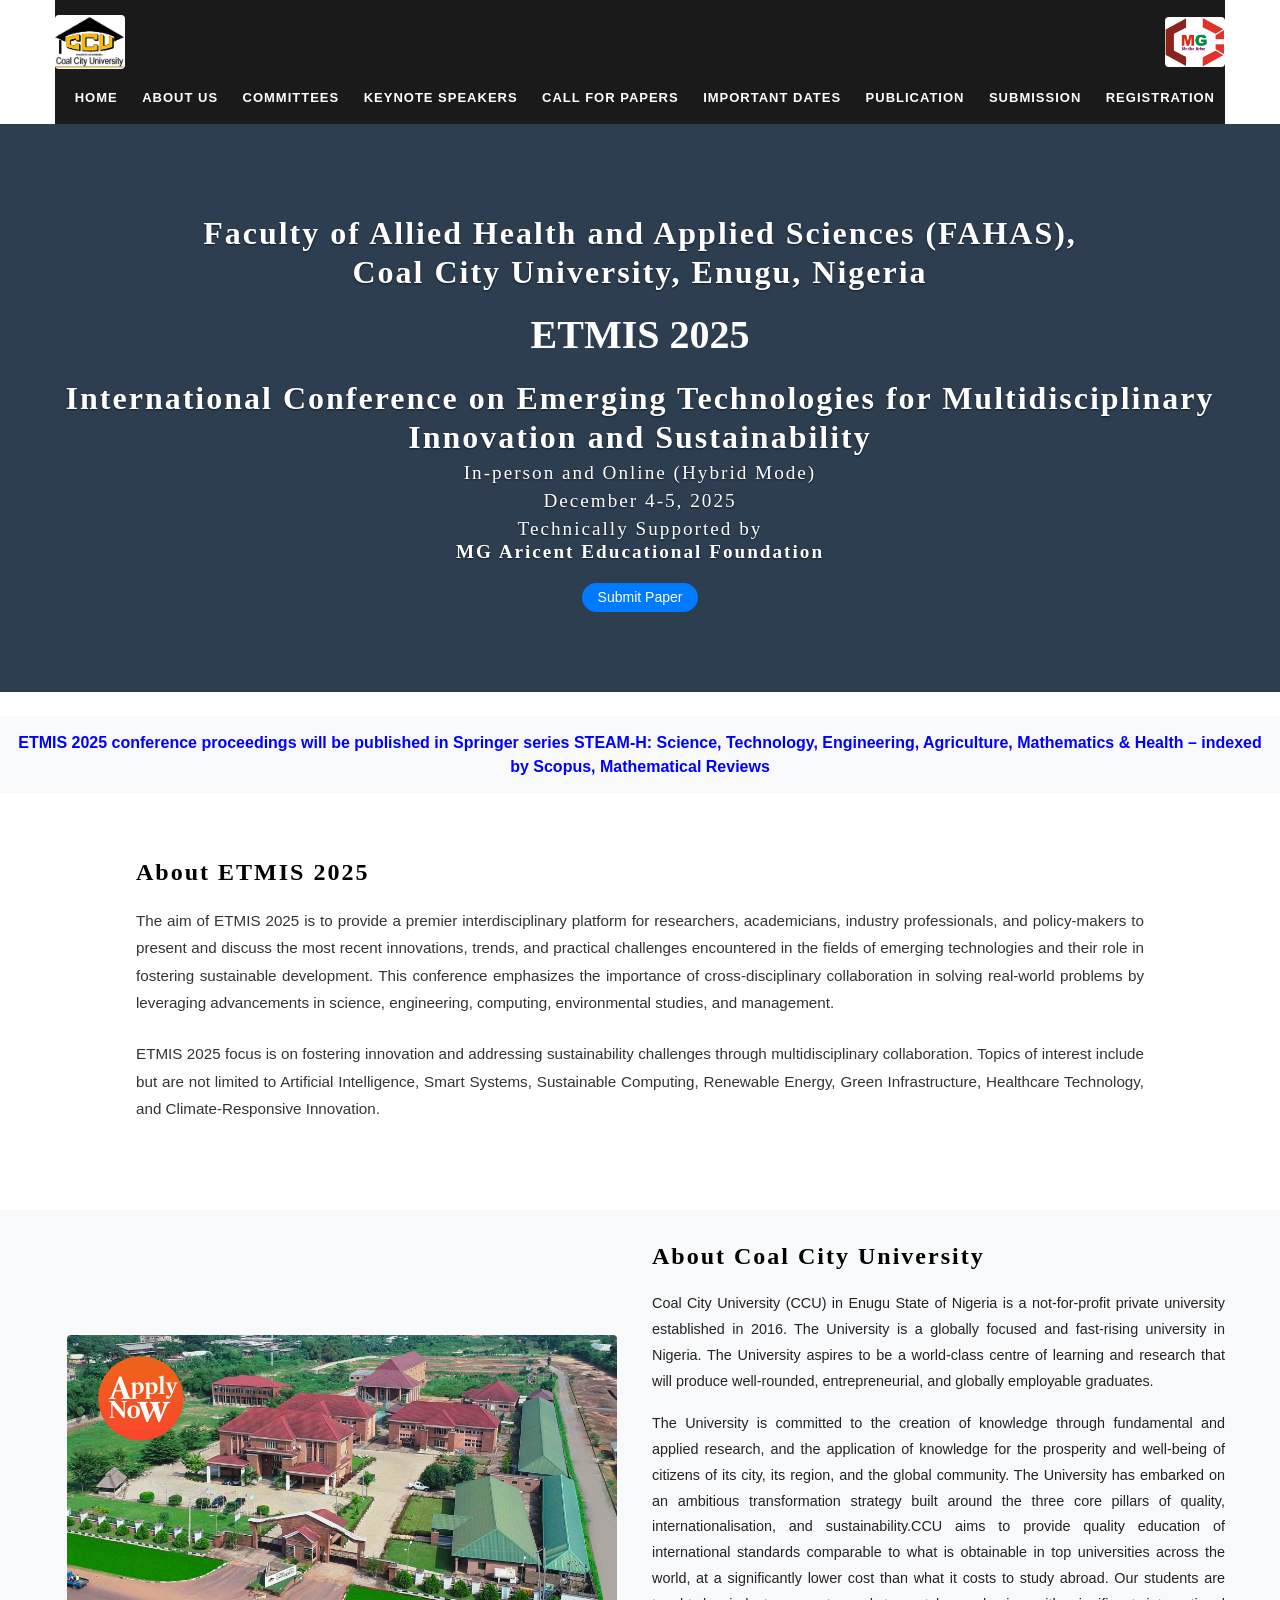
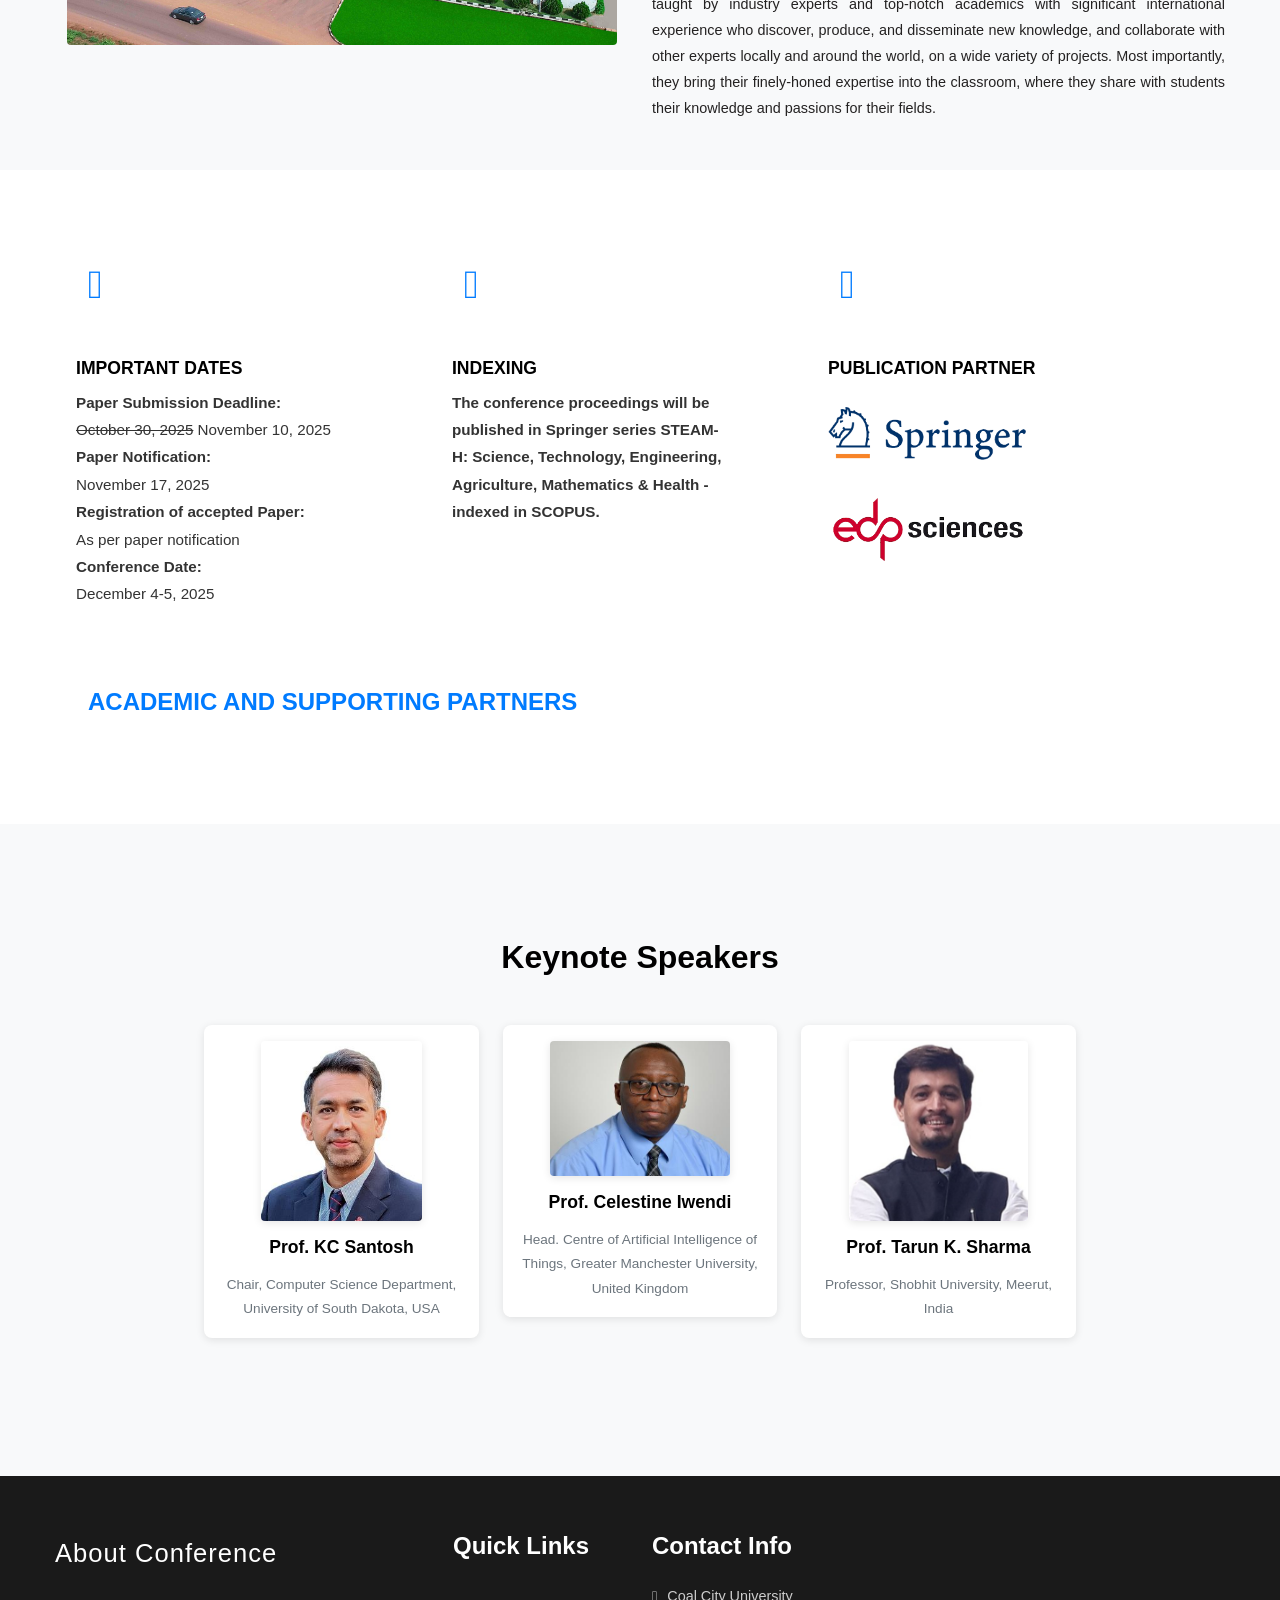
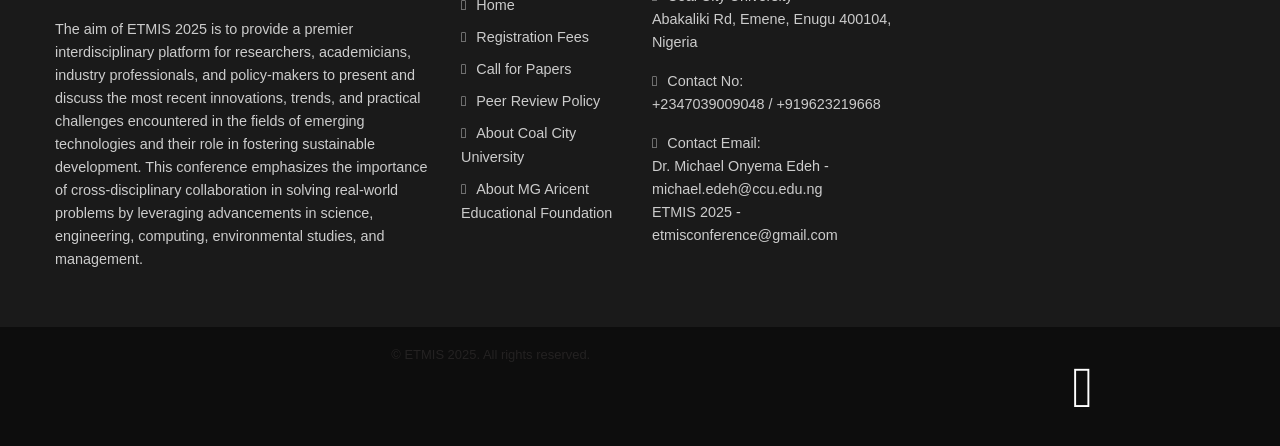
==== etmis-replica/index.html @ 10ac882a "first commit" ====
<!DOCTYPE html>
<html lang="en">

<head>
    <link rel="shortcut icon" type="image/x-icon" href="images/ccu-logo.jpg">
    <title>ETMIS 2025-Coal City University</title>

    <!-- Meta tag Keywords -->
    <meta name="viewport" content="width=device-width, initial-scale=1">
    <meta charset="UTF-8" />
    <meta name="keywords" content="ETMIS 2025, Coal City University, Publication, CCU, Nigeria, Research Paper, Journal Publications, Conference, Springer, Scopus Indexed" />
    <script>
        addEventListener("load", function() {
            setTimeout(hideURLbar, 0);
        }, false);

        function hideURLbar() {
            window.scrollTo(0, 1);
        }
    </script>
    <!-- //Meta tag Keywords -->
    <!-- Custom-Files -->
    <link rel="stylesheet" href="css/bootstrap.css">
    <!-- Bootstrap-Core-CSS -->
    <link rel="stylesheet" href="css/styles.css" type="text/css" media="all" />
    <!-- Style-CSS -->
    <!-- font-awesome-icons -->
    <link href="css/font-awesome.css" rel="stylesheet">
    <!-- //font-awesome-icons -->
</head>

<body>
    <!-- home -->
    <div id="home">
        <!--/top-nav -->
        <div class="top_w3pvt_main container">
            <!--/header -->
            <header class="nav_w3pvt text-center ">
                <!-- nav -->
                <nav class="wthree-w3ls">

                   <div id="logo" style="display: flex; justify-content: space-between; align-items: center;">
                       <a class="navbar-brand px-0 mx-0" href="index.html">     
                           <img src="images/ccu-logo.jpg" alt="Left Logo" style="width: 70px; height: auto;">
                           </a>
                           <a class="navbar-brand px-0 mx-0" href="index.html"> 
                               <img src="images/mgaricent-logo.jpeg" alt="Right Logo" style="width: 60px; height: auto;">        
                            </a>
                    </div>

                    <label for="drop" class="toggle">Menu</label>
                    <input type="checkbox" id="drop" />
                    <ul class="menu mr-auto">
                        <li class="active"><a href="index.html">Home</a></li>
                        <li><a href="index.html#about">About Us</a></li>
                        <li><a href="committees.html">Committees</a></li>
                        <li><a href="index.html#test">Keynote Speakers</a></li>
                        <li><a href="callforpapers.html">Call for Papers</a></li>
                        <li><a href="importantdates.html">Important Dates</a></li>
                        <li><a href="publication.html">Publication</a></li>
                        <li><a href="submission.html">Submission</a></li>
                        <li><a href="registration.html">Registration</a></li>
                    </ul>
                </nav>
                <!-- //nav -->
            </header>
            <!--//header -->
        </div>
        <!-- //top-nav -->
        <style>
            .blog .carousel-indicators {
                left: 0;
                top: auto;
                bottom: -40px;
            }

            /* The colour of the indicators */
            .blog .carousel-indicators li {
                background: #a3a3a3;
                border-radius: 50%;
                width: 8px;
                height: 8px;
            }

            .blog .carousel-indicators .active {
                background: #707070;
            }

            .services-grid-inf span {
                line-height: 15px;
            }

            .pb-5, .py-5 {
                padding-bottom: 1rem !important;
            }

            #third {
                background-color: white;
            }

            .conference-title {
                font-size: 2rem;
                font-weight: 600;
                margin-top: 10px;
                letter-spacing: 2px;
                text-shadow: 0 1px 2px rgba(0, 0, 0, .6);
                text-align: center;
                color: #fff;
                font-family: "Times New Roman", Times, serif;
            }

            .conference-date {
                font-size: 1.2rem;
                font-weight: 500;
                letter-spacing: 2px;
                text-shadow: 0 1px 2px rgba(0, 0, 0, .6);
                text-align: center;
                color: #fff;
                margin-top: 5px;
                font-family: "Times New Roman", Times, serif;
            }

            .conference-organizer {
                font-size: 1.2rem;
                font-weight: 400;
                font-weight: bold;
                letter-spacing: 2px;
                text-shadow: 0 1px 2px rgba(0, 0, 0, .6);
                text-align: center;
                color: #fff;
                font-family: "Times New Roman", Times, serif;
            }

            .page-subsection {
                font-size: 1.5rem;
                font-weight: 400;
                font-weight: bold;
                letter-spacing: 2px;
                text-align: left;
                color: black;
                font-family: "Times New Roman", Times, serif;
            }

            /* Responsive Font Sizes for Mobile View */
            @media (max-width: 768px) {
                .conference-title {
                    font-size: 0.8rem;
                }

                .conference-date {
                    font-size: 0.6rem;
                }

                .conference-organizer {
                    font-size: 0.6rem;
                }

                .titl {
                    font-size: 1rem;
                }
            }

            .scrolling-text a {
                display: inline-block;
                font-weight: bold;
                color: blue;
                text-decoration: none;
                font-size: 16px;
                animation: scroll-left 20s linear infinite;
            }

            @keyframes scroll-left {
                0% {
                    transform: translateX(100%);
                }
                100% {
                    transform: translateX(-100%);
                }
            }
        </style>

        <!-- banner slider -->
        <div class="banner-hny-info text-center">
            <h4 class="conference-title">Faculty of Allied Health and Applied Sciences (FAHAS),<br> Coal City University, Enugu, Nigeria</h4>
            <h3>ETMIS 2025</h3>
            <h4 class="conference-title">International Conference on Emerging Technologies for Multidisciplinary Innovation and Sustainability<br></h4>
            <h4 class="conference-date">In-person and Online (Hybrid Mode)</h4>
            <h4 class="conference-date">December 4-5, 2025</h4>
            <h4 class="conference-date">Technically Supported by</h4>
            <h4 class="conference-organizer">MG Aricent Educational Foundation</h4>
            <a href="https://cmt3.research.microsoft.com/ETMIS2025" target="_blank" class="btn btn-primary rounded-pill shadow-sm px-3 py-1 fs-6 d-inline-block d-md-inline-block">Submit Paper</a>
        </div>
        <!-- //banner slider -->
    </div>
    <!-- //banner -->

    <!-- //home -->
    <br>
    <div class="scrolling-text">
        <a href="https://link.springer.com/series/15560">
            ETMIS 2025 conference proceedings will be published in Springer series <b>STEAM-H</b>: Science, Technology, Engineering, Agriculture, Mathematics & Health – indexed by <b>Scopus</b>, <b>Mathematical Reviews</b>
        </a>
    </div>

    <!-- about -->
    <section class="about py-5" id="about">
        <div class="container p-md-5">
            <div class="about-hny-info text-left px-md-5">
                <h4 class="page-subsection">About ETMIS 2025</h4>
                <p class="sub-tittle mt-3 mb-4">The aim of ETMIS 2025 is to provide a premier interdisciplinary platform for researchers, academicians, industry professionals, and policy-makers to present and discuss the most recent innovations, trends, and practical challenges encountered in the fields of emerging technologies and their role in fostering sustainable development. This conference emphasizes the importance of cross-disciplinary collaboration in solving real-world problems by leveraging advancements in science, engineering, computing, environmental studies, and management.</p>
                <p class="sub-tittle mt-3 mb-4">ETMIS 2025 focus is on fostering innovation and addressing sustainability challenges through multidisciplinary collaboration. Topics of interest include but are not limited to Artificial Intelligence, Smart Systems, Sustainable Computing, Renewable Energy, Green Infrastructure, Healthcare Technology, and Climate-Responsive Innovation.</p>
            </div>
        </div>
    </section>
    <!-- //about -->

    <!--/ab-->
    <section class="banner_bottom py-3">
        <div class="container py-md-3">
            <div class="row inner_sec_info">
                <div class="col-md-6 banner_bottom_grid help">
                    <img src="images/about-ccu.jpg" style="width: 550px; height: auto;">
                </div>
                <div class="col-md-6 banner_bottom_left mt-lg-0 mt-4">
                    <h4 class="page-subsection">About Coal City University</h4>
                    <p>Coal City University (CCU) in Enugu State of Nigeria is a not-for-profit private university established in 2016. The University is a globally focused and fast-rising university in Nigeria. The University aspires to be a world-class centre of learning and research that will produce well-rounded, entrepreneurial, and globally employable graduates.</p>
                    <p>The University is committed to the creation of knowledge through fundamental and applied research, and the application of knowledge for the prosperity and well-being of citizens of its city, its region, and the global community. The University has embarked on an ambitious transformation strategy built around the three core pillars of quality, internationalisation, and sustainability.CCU aims to provide quality education of international standards comparable to what is obtainable in top universities across the world, at a significantly lower cost than what it costs to study abroad. Our students are taught by industry experts and top-notch academics with significant international experience who discover, produce, and disseminate new knowledge, and collaborate with other experts locally and around the world, on a wide variety of projects. Most importantly, they bring their finely-honed expertise into the classroom, where they share with students their knowledge and passions for their fields.</p>
                </div>
            </div>
        </div>
    </section>

    <section class="about py-5">
        <div class="container p-md-5">
            <div class="row features-w3pvt-main" id="features">
                <div class="col-md-4 feature-gird">
                    <div class="row features-hny-inner-gd">
                        <div class="col-md-3 featured_grid_left">
                            <div class="icon_left_grid">
                                <span class="fa fa-globe" aria-hidden="true"></span>
                            </div>
                        </div>
                        <div class="col-md-9 featured_grid_right_info pl-lg-0">
                            <h4>IMPORTANT DATES</h4>
                            <p><b>Paper Submission Deadline:</b><br><s>October 30, 2025</s> November 10, 2025<br>
                                <b>Paper Notification:</b><br> November  17, 2025 <br>
                                <b>Registration of accepted Paper:</b><br>As per paper notification<br>
                                <b>Conference Date:</b><br> December 4-5, 2025</p>
                        </div>
                    </div>
                </div>
                <div class="col-md-4 feature-gird">
                    <div class="row features-hny-inner-gd">
                        <div class="col-md-3 featured_grid_left">
                            <div class="icon_left_grid">
                                <span class="fa fa-laptop" aria-hidden="true"></span>
                            </div>
                        </div>
                        <div class="col-md-9 featured_grid_right_info pl-lg-0">
                            <h4>INDEXING</h4>
                            <p><b>The conference proceedings will be published in Springer series STEAM-H: Science, Technology, Engineering, Agriculture, Mathematics & Health - indexed in SCOPUS.</b></p>
                        </div>
                    </div>
                </div>
                <div class="col-md-4 feature-gird">
                    <div class="row features-hny-inner-gd">
                        <div class="col-md-3 featured_grid_left">
                            <div class="icon_left_grid">
                                <span class="fa fa-handshake-o" aria-hidden="true"></span>
                            </div>
                        </div>
                        <div class="col-md-9 featured_grid_right_info pl-lg-0">
                            <h4>PUBLICATION PARTNER</h4>
                            <img src="images/springer.png" alt="Springer" style="width: 200px; height: auto;">
                            <img src="images/edpscience.png" alt="EDP Science" style="width: 200px; height: auto;">
                        </div>
                    </div>
                </div>

                <div class="col-md-12 feature-gird">
                    <div class="features-hny-inner-gd">
                        <div class="icon_left_grid mb-4">
                            <h4>ACADEMIC AND SUPPORTING PARTNERS</h4>
                        </div>
                        <center>
                            <div class="d-flex flex-wrap justify-content-start gap-4">
                            </div>
                        </center>
                    </div>
                </div>
            </div>
        </div>
    </section>
    <!--//ab-->

    <!--//timeline-->
    <section class="testmonials" id="test" >
        <div class="over-lay-blue py-5">
            <div class="container py-md-5">
                <h3 class="tittle-w3ls two text-center mb-5">Keynote Speakers</h3>
                <div class="row justify-content-center text-center">

                    <!-- Speaker 1 -->
                    <div class="col-md-3 col-sm-6 mb-4">
                        <div class="testimonials-gd-vj p-3">
                            <img src="images/dr-kc-santosh.jpg" alt="Prof. KC Santosh" class="img-fluid rounded shadow" style="max-height:180px; object-fit:contain; width:auto; margin:auto;">
                            <h5 class="mt-3">Prof. KC Santosh</h5>
                            <p class="text-muted mb-0" style="font-size: 0.85rem;">
                                Chair, Computer Science Department, University of South Dakota, USA
                            </p>
                        </div>
                    </div>

                    <!-- Speaker 2 -->
                    <div class="col-md-3 col-sm-6 mb-4">
                        <div class="testimonials-gd-vj p-3">
                            <img src="images/prof-celestine-iwendi.jpg" alt="Prof. Celestine Iwendi" class="img-fluid rounded shadow" style="max-height:180px; object-fit:contain; width:auto; margin:auto;">
                            <h5 class="mt-3">Prof. Celestine Iwendi</h5>
                            <p class="text-muted mb-0" style="font-size: 0.85rem;">
                                Head. Centre of Artificial Intelligence of Things, Greater Manchester University, United Kingdom
                            </p>
                        </div>
                    </div>

                    <!-- Speaker 3 -->
                    <div class="col-md-3 col-sm-6 mb-4">
                        <div class="testimonials-gd-vj p-3">
                            <img src="images/prof-tarun.jpg" alt="Prof. Tarun K. Sharma" class="img-fluid rounded shadow" style="max-height:180px; object-fit:contain; width:auto; margin:auto;">
                            <h5 class="mt-3">Prof. Tarun K. Sharma</h5>
                            <p class="text-muted mb-0" style="font-size: 0.85rem;">
                                Professor, Shobhit University, Meerut, India
                            </p>
                        </div>
                    </div>
                </div>
            </div>
        </div>
    </section>

    <!--//testimonials-->

    <!-- footer -->
    <footer class="py-lg-3 py-3">
        <div class="container py-sm-3">
            <div class="row footer-grids">
                <div class="col-md-4 mt-4">
                    <h2><a class="navbar-brand px-0 mx-0 mb-4" href="index.html">About Conference</a></h2>
                    <p class="mb-4">The aim of ETMIS 2025 is to provide a premier interdisciplinary platform for researchers, academicians, industry professionals, and policy-makers to present and discuss the most recent innovations, trends, and practical challenges encountered in the fields of emerging technologies and their role in fostering sustainable development. This conference emphasizes the importance of cross-disciplinary collaboration in solving real-world problems by leveraging advancements in science, engineering, computing, environmental studies, and management. </p>
                </div>
                <div class="col-md-2 mt-4">
                    <h4 class="mb-4">Quick Links</h4>
                    <div class="links-wthree d-flex">
                        <ul class="list-info-wthree ml-2">
                            <li>
                                <a href="index.html"><span class="fa fa-angle-double-right" aria-hidden="true"></span>Home</a>
                            </li>
                            <li>
                                <a href="registration.html"><span class="fa fa-angle-double-right" aria-hidden="true"></span>Registration Fees</a>
                            </li>
                            <li>
                                <a href="callforpapers.html"><span class="fa fa-angle-double-right" aria-hidden="true"></span>Call for Papers</a>
                            </li>
                            <li>
                                <a href="peerreview.html"><span class="fa fa-angle-double-right" aria-hidden="true"></span>Peer Review Policy</a>
                            </li>
                            <li>
                                <a href="https://ccu.edu.ng/"><span class="fa fa-angle-double-right" aria-hidden="true"></span>About Coal City University</a>
                            </li>
                            <li>
                                <a href="https://www.mgaricentfoundation.org/"><span class="fa fa-angle-double-right" aria-hidden="true"></span>About MG Aricent Educational Foundation</a>
                            </li>
                        </ul>
                    </div>
                </div>
                <div class="col-md-3 mt-4 ad-info">
                    <h4 class="mb-4">Contact Info</h4>
                    <p><span class="fa fa-map-marker"></span>Coal City University<br>Abakaliki Rd, Emene, Enugu 400104, Nigeria</p>
                    <p class="phone"><span class="fa fa-phone"></span>Contact No:<br> +2347039009048 / +919623219668  </p>
                    <p><span class="fa fa-envelope"></span>Contact Email:<br> Dr. Michael Onyema Edeh - michael.edeh@ccu.edu.ng <br> ETMIS 2025 - etmisconference@gmail.com</p>
                </div>
            </div>
        </div>
    </footer>
    <!-- //footer -->

    <!-- copyright -->
    <div class="copy_right p-3 d-flex">
        <div class="container">
            <div class="row d-flex">
                <div class="col-lg-9 copy_w3pvt">
                    <p class="text-lg-left text-center">© ETMIS 2025. All rights reserved.</p>
                </div>
                <!-- move top -->
                <div class="col-lg-3 move-top text-lg-right text-center">
                    <a href="#home" class="move-top">
                        <span class="fa fa-angle-double-up mt-3" aria-hidden="true"></span>
                    </a>
                </div>
                <!-- move top -->
            </div>
        </div>
    </div>
    <!-- //copyright -->

    <script src="https://cdnjs.cloudflare.com/ajax/libs/jquery/3.2.1/jquery.min.js"></script>
    <script src="https://maxcdn.bootstrapcdn.com/bootstrap/4.0.0/js/bootstrap.min.js"></script>
</body>

</html>
---- etmis-replica/css/styles.css ----
/*--
	ETMIS 2025 - Exact Copy
	Font and Layout Styling
--*/

* {
    margin: 0;
    padding: 0;
    box-sizing: border-box;
}

html,
body {
    margin: 0;
    font-size: 100%;
    background: #fff;
    scroll-behavior: smooth;
    font-family: -apple-system, BlinkMacSystemFont, "Segoe UI", Roboto, Helvetica, Arial, sans-serif;
}

body a {
    text-decoration: none;
}

a:hover {
    text-decoration: none;
}

h1, h2, h3, h4, h5, h6 {
    margin: 0;
    font-weight: 600;
}

p {
    font-size: 0.9em;
    color: #242222;
    line-height: 1.8em;
    text-align: justify;
}

ul {
    margin: 0;
    padding: 0;
    list-style: none;
}

img {
    border-radius: 4px;
    max-width: 100%;
}

/* Navigation */
.toggle, [id^=drop] {
    display: none;
}

nav {
    margin: 0;
    padding: 0;
}

.nav_w3pvt {
    background-color: #1a1a1a;
    padding: 15px 0;
}

a.navbar-brand {
    font-size: 0.8em;
    font-weight: 100;
    letter-spacing: 1px;
    color: #fff;
}

#logo {
    display: flex;
    justify-content: space-between;
    align-items: center;
    margin-bottom: 10px;
}

#logo a img {
    max-width: 70px;
    height: auto;
}

nav:after {
    content: "";
    display: table;
    clear: both;
}

.wthree-w3ls {
    width: 100%;
}

.wthree-w3ls ul {
    float: right;
    padding: 0;
    margin: 0;
    list-style: none;
    position: relative;
}

.wthree-w3ls ul.menu {
    margin-top: 0.4em;
}

.wthree-w3ls ul li {
    margin: 0;
    display: inline-block;
}

.wthree-w3ls a {
    color: #fff;
    font-size: 13px;
    letter-spacing: 1px;
    padding: 0 10px;
    font-weight: 600;
    text-transform: uppercase;
    transition: all 0.3s ease;
}

.wthree-w3ls a:hover {
    color: #ffb700;
}

/* Banner Section */
.st-slider {
    position: relative;
    display: none;
}

.st-slider input[type="radio"]:checked ~ .images .images-inner .image-slide {
    opacity: 0;
}

.banner-w3pvt-1, .banner-w3pvt-2, .banner-w3pvt-3 {
    width: 100%;
    height: 500px;
    background-color: #2c3e50;
    background-size: cover;
    background-position: center;
    position: relative;
}

.banner-w3pvt-1 {
    background-image: linear-gradient(rgba(0, 0, 0, 0.5), rgba(0, 0, 0, 0.5));
}

.banner-w3pvt-2 {
    background-image: linear-gradient(rgba(0, 0, 0, 0.5), rgba(0, 0, 0, 0.5));
}

.banner-w3pvt-3 {
    background-image: linear-gradient(rgba(0, 0, 0, 0.5), rgba(0, 0, 0, 0.5));
}

.banner-hny-info {
    background-color: #2c3e50;
    padding: 80px 30px;
    color: white;
    text-align: center;
}

.conference-title {
    font-size: 2rem;
    font-weight: 600;
    margin-top: 10px;
    letter-spacing: 2px;
    text-shadow: 0 1px 2px rgba(0, 0, 0, 0.6);
    color: #fff;
    font-family: "Times New Roman", Times, serif;
}

.conference-date {
    font-size: 1.2rem;
    font-weight: 500;
    letter-spacing: 2px;
    text-shadow: 0 1px 2px rgba(0, 0, 0, 0.6);
    color: #fff;
    margin-top: 5px;
    font-family: "Times New Roman", Times, serif;
}

.conference-organizer {
    font-size: 1.2rem;
    font-weight: bold;
    letter-spacing: 2px;
    text-shadow: 0 1px 2px rgba(0, 0, 0, 0.6);
    color: #fff;
    font-family: "Times New Roman", Times, serif;
}

.banner-hny-info h3 {
    font-size: 2.5rem;
    margin: 20px 0;
    color: #fff;
    font-family: "Times New Roman", Times, serif;
}

.btn-primary {
    background-color: #007bff;
    border: none;
    color: white;
    padding: 8px 20px;
    text-align: center;
    text-decoration: none;
    display: inline-block;
    font-size: 14px;
    margin: 20px 10px 0;
    cursor: pointer;
    border-radius: 25px;
    transition: background-color 0.3s ease;
}

.btn-primary:hover {
    background-color: #0056b3;
}

/* Scrolling Text */
.scrolling-text {
    background-color: #f8f9fa;
    padding: 15px;
    overflow: hidden;
    text-align: center;
}

.scrolling-text a {
    display: inline-block;
    font-weight: bold;
    color: #0056b3;
    text-decoration: none;
    font-size: 16px;
    animation: scroll-left 20s linear infinite;
}

@keyframes scroll-left {
    0% {
        transform: translateX(100%);
    }
    100% {
        transform: translateX(-100%);
    }
}

/* About Section */
.about {
    padding: 50px 0;
    background-color: #fff;
}

.about-hny-info {
    text-align: left;
}

.page-subsection {
    font-size: 1.5rem;
    font-weight: bold;
    letter-spacing: 2px;
    color: black;
    font-family: "Times New Roman", Times, serif;
    margin-bottom: 20px;
}

.sub-tittle {
    font-size: 0.95em;
    color: #333;
    line-height: 1.8;
    text-align: justify;
}

.banner_bottom {
    padding: 30px 0;
    background-color: #f8f9fa;
}

.banner_bottom_grid img {
    width: 100%;
    max-width: 550px;
    height: auto;
}

/* Features/Info Grid */
.features-w3pvt-main {
    margin-top: 30px;
}

.feature-gird {
    margin: 20px 0;
    padding: 20px;
}

.features-hny-inner-gd {
    display: flex;
    align-items: flex-start;
    gap: 20px;
}

.featured_grid_left {
    flex-shrink: 0;
}

.icon_left_grid {
    font-size: 2.5em;
    color: #007bff;
}

.featured_grid_right_info h4 {
    font-size: 1.1em;
    color: #000;
    margin-bottom: 10px;
}

.featured_grid_right_info p {
    font-size: 0.95em;
    color: #333;
    text-align: left;
}

.featured_grid_right_info img {
    max-width: 200px;
    height: auto;
    margin: 10px 0;
}

/* Testimonials / Keynote Speakers */
.testmonials {
    background-color: #f8f9fa;
    padding: 50px 0;
}

.over-lay-blue {
    background-color: #f8f9fa;
}

.tittle-w3ls {
    font-size: 2em;
    font-weight: bold;
    text-align: center;
    margin-bottom: 30px;
    color: #000;
}

.testimonials-gd-vj {
    background-color: white;
    border-radius: 8px;
    padding: 20px;
    box-shadow: 0 2px 8px rgba(0, 0, 0, 0.1);
    text-align: center;
}

.testimonials-gd-vj img {
    max-width: 180px;
    height: auto;
    object-fit: contain;
    margin: auto;
}

.testimonials-gd-vj h5 {
    font-size: 1.1em;
    margin: 15px 0;
    color: #000;
}

.testimonials-gd-vj p {
    font-size: 0.85em;
    color: #666;
    text-align: center;
    text-justify: auto;
}

/* Footer */
footer {
    background-color: #1a1a1a;
    color: #fff;
    padding: 40px 0;
}

.footer-grids {
    margin-bottom: 20px;
}

.footer-grids h2, .footer-grids h4 {
    color: #fff;
    margin-bottom: 20px;
}

.footer-grids p {
    color: #ccc;
    font-size: 0.9em;
    line-height: 1.6;
    text-align: left;
}

.footer-grids a {
    color: #fff;
}

.footer-grids a:hover {
    color: #ffb700;
}

.list-info-wthree {
    padding: 0;
}

.list-info-wthree li {
    list-style: none;
    margin: 8px 0;
}

.list-info-wthree a {
    color: #ccc;
    font-size: 0.9em;
    transition: color 0.3s ease;
}

.list-info-wthree a:hover {
    color: #fff;
}

.fa {
    margin-right: 10px;
}

/* Copy right */
.copy_right {
    background-color: #0d0d0d;
    color: #ccc;
    padding: 20px 0;
    text-align: center;
    font-size: 0.9em;
}

.copy_w3pvt {
    text-align: left;
}

.move-top {
    color: #fff;
    font-size: 2em;
    transition: color 0.3s ease;
}

.move-top:hover {
    color: #ffb700;
}

/* Inner Page Styling */
.inner-w3pvt-page {
    background-color: #fff;
}

.overlay-innerpage {
    background-color: #1a1a1a;
    padding: 20px 0;
}

/* Tables */
table {
    width: 100%;
    border-collapse: collapse;
}

.table-bordered {
    border: 1px solid #000;
}

.table-bordered thead tr {
    background-color: #ffeb3b;
}

.table-bordered th, .table-bordered td {
    border: 1px solid #000;
    padding: 12px;
    text-align: center;
}

.table-bordered tbody tr:nth-child(even) {
    background-color: #f9f9f9;
}

.table-bordered tbody tr:hover {
    background-color: #f0f0f0;
}

/* Forms */
input[type="text"], input[type="email"], textarea {
    width: 100%;
    padding: 10px;
    margin: 5px 0;
    border: 1px solid #ddd;
    border-radius: 4px;
    font-size: 14px;
}

textarea {
    resize: vertical;
    min-height: 120px;
}

/* Media Queries */
@media (max-width: 768px) {
    .conference-title {
        font-size: 1.2rem;
    }

    .conference-date {
        font-size: 0.9rem;
    }

    .conference-organizer {
        font-size: 0.9rem;
    }

    .page-subsection {
        font-size: 1.2rem;
    }

    .wthree-w3ls ul {
        float: none;
        display: none;
    }

    .wthree-w3ls ul li {
        display: block;
        width: 100%;
    }

    .toggle {
        display: block;
        color: white;
        padding: 10px;
        cursor: pointer;
    }

    #drop:checked ~ ul {
        display: block;
    }

    .features-hny-inner-gd {
        flex-direction: column;
    }

    .banner_bottom_grid img {
        max-width: 100%;
    }
}

/* Text Styles */
.titl {
    font-size: 1.5rem;
    font-weight: bold;
}

.pink {
    color: #e91e63;
}

.text-center {
    text-align: center !important;
}

.text-left {
    text-align: left !important;
}

.mt-3 {
    margin-top: 1rem;
}

.mb-3 {
    margin-bottom: 1rem;
}

.mb-4 {
    margin-bottom: 1.5rem;
}

.mt-4 {
    margin-top: 1.5rem;
}

.py-5 {
    padding: 3rem 0;
}

.py-3 {
    padding: 1rem 0;
}

.py-md-5 {
    padding: 3rem 0;
}

.px-md-5 {
    padding: 0 3rem;
}

.pl-lg-0 {
    padding-left: 0;
}

.pr-lg-5 {
    padding-right: 3rem;
}

.px-0 {
    padding-left: 0 !important;
    padding-right: 0 !important;
}

.mx-0 {
    margin-left: 0 !important;
    margin-right: 0 !important;
}

.ml-2 {
    margin-left: 0.5rem;
}

.mt-lg-0 {
    margin-top: 0;
}

.gap-4 {
    gap: 1.5rem;
}

/* Container */
.container {
    max-width: 1200px;
    margin: 0 auto;
    padding: 0 15px;
}

/* Row and Column */
.row {
    display: flex;
    flex-wrap: wrap;
    margin: -12px;
}

.col-md-2 {
    flex: 0 0 16.666%;
    padding: 12px;
}

.col-md-3 {
    flex: 0 0 25%;
    padding: 12px;
}

.col-md-4 {
    flex: 0 0 33.333%;
    padding: 12px;
}

.col-md-6 {
    flex: 0 0 50%;
    padding: 12px;
}

.col-md-9 {
    flex: 0 0 75%;
    padding: 12px;
}

.col-md-12 {
    flex: 0 0 100%;
    padding: 12px;
}

.col-sm-6 {
    flex: 0 0 50%;
    padding: 12px;
}

.col-lg-2 {
    flex: 0 0 16.666%;
    padding: 12px;
}

.col-lg-3 {
    flex: 0 0 25%;
    padding: 12px;
}

.col-lg-6 {
    flex: 0 0 50%;
    padding: 12px;
}

.col-lg-9 {
    flex: 0 0 75%;
    padding: 12px;
}

@media (max-width: 768px) {
    .col-md-2, .col-md-3, .col-md-4, .col-md-6, .col-md-9, .col-sm-6, .col-lg-2, .col-lg-3, .col-lg-6, .col-lg-9 {
        flex: 0 0 100%;
    }
}

/* Util Classes */
.d-flex {
    display: flex;
}

.d-md-flex {
    display: flex;
}

.justify-content-center {
    justify-content: center;
}

.justify-content-start {
    justify-content: flex-start;
}

.justify-content-between {
    justify-content: space-between;
}

.align-items-center {
    align-items: center;
}

.flex-wrap {
    flex-wrap: wrap;
}

.text-muted {
    color: #666;
}

.img-fluid {
    max-width: 100%;
    height: auto;
}

.rounded {
    border-radius: 4px;
}

.rounded-pill {
    border-radius: 25px;
}

.shadow {
    box-shadow: 0 2px 8px rgba(0, 0, 0, 0.1);
}

.shadow-sm {
    box-shadow: 0 1px 3px rgba(0, 0, 0, 0.08);
}

.bg-white {
    background-color: #fff;
}

.inner_sec_info {
    align-items: center;
}

.help {
    text-align: center;
}

/* Strikethrough */
s {
    text-decoration: line-through;
}

b {
    font-weight: bold;
}

center {
    text-align: center;
}
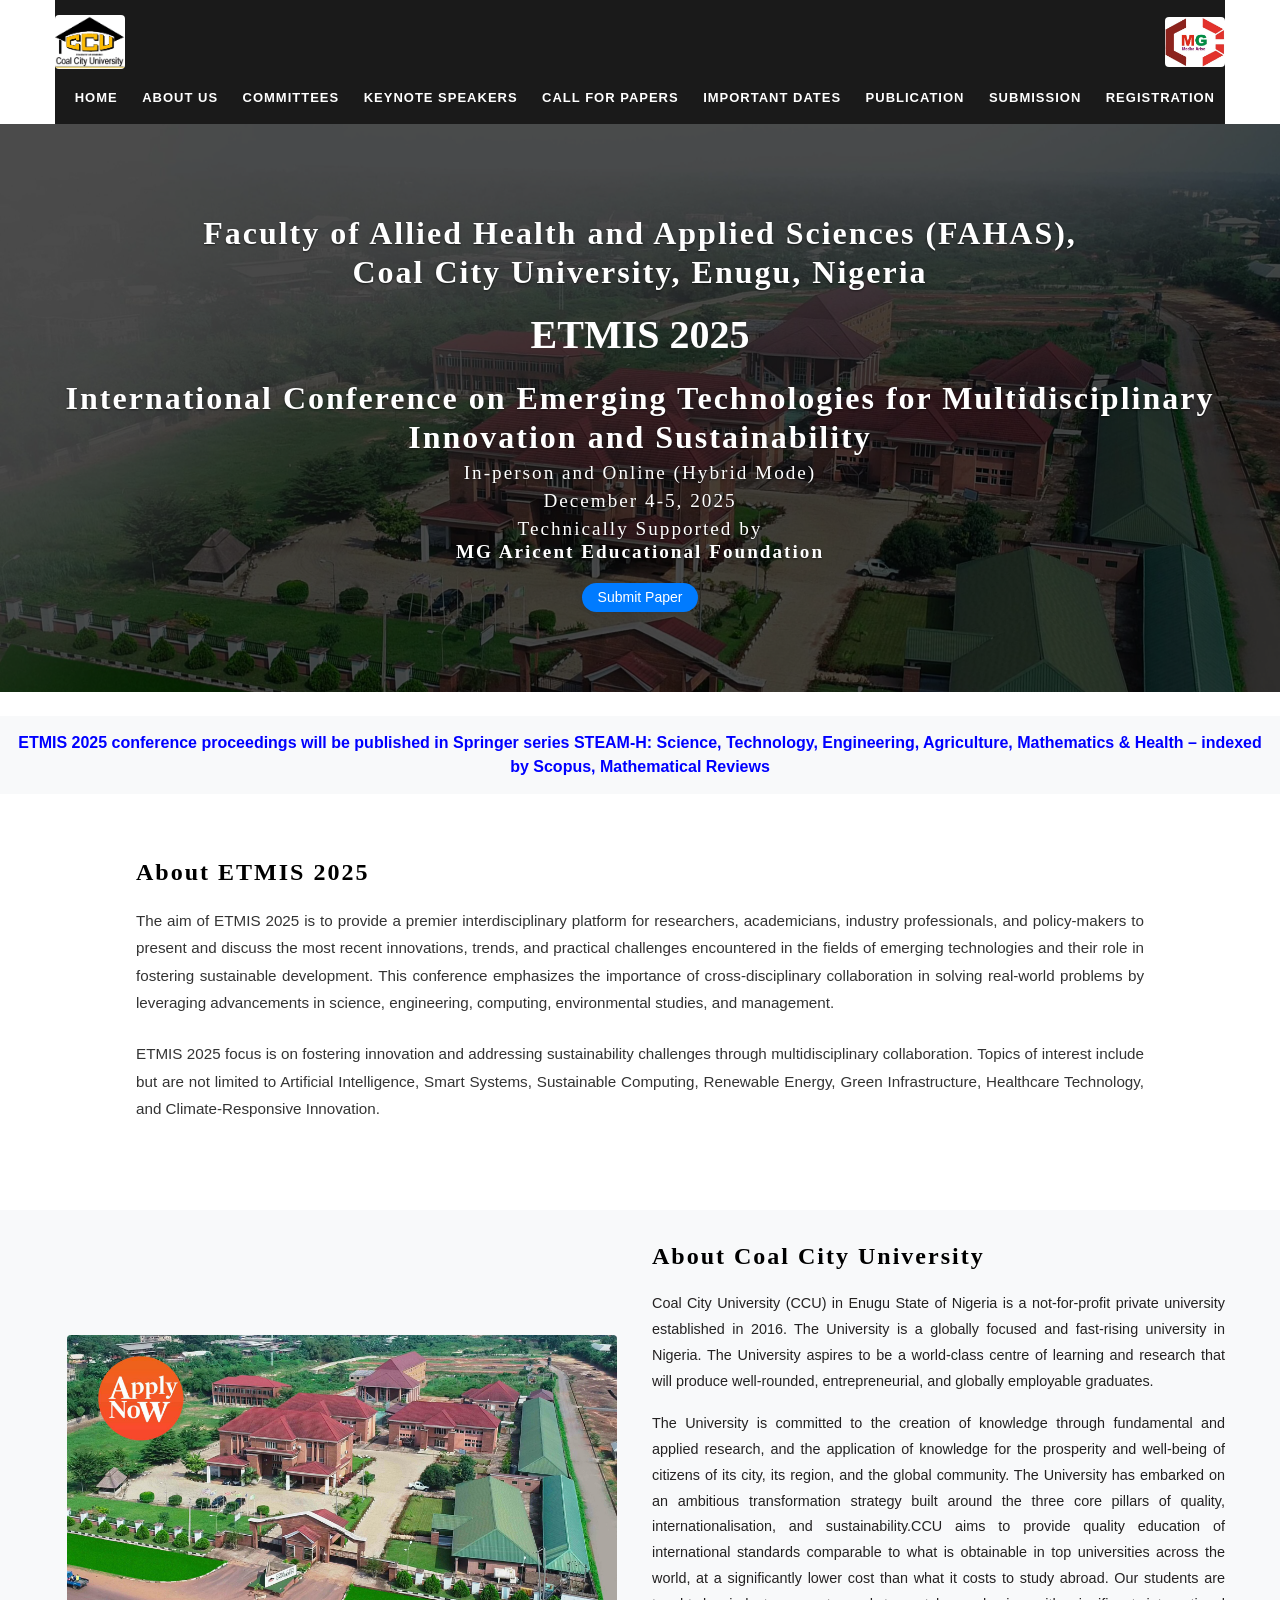
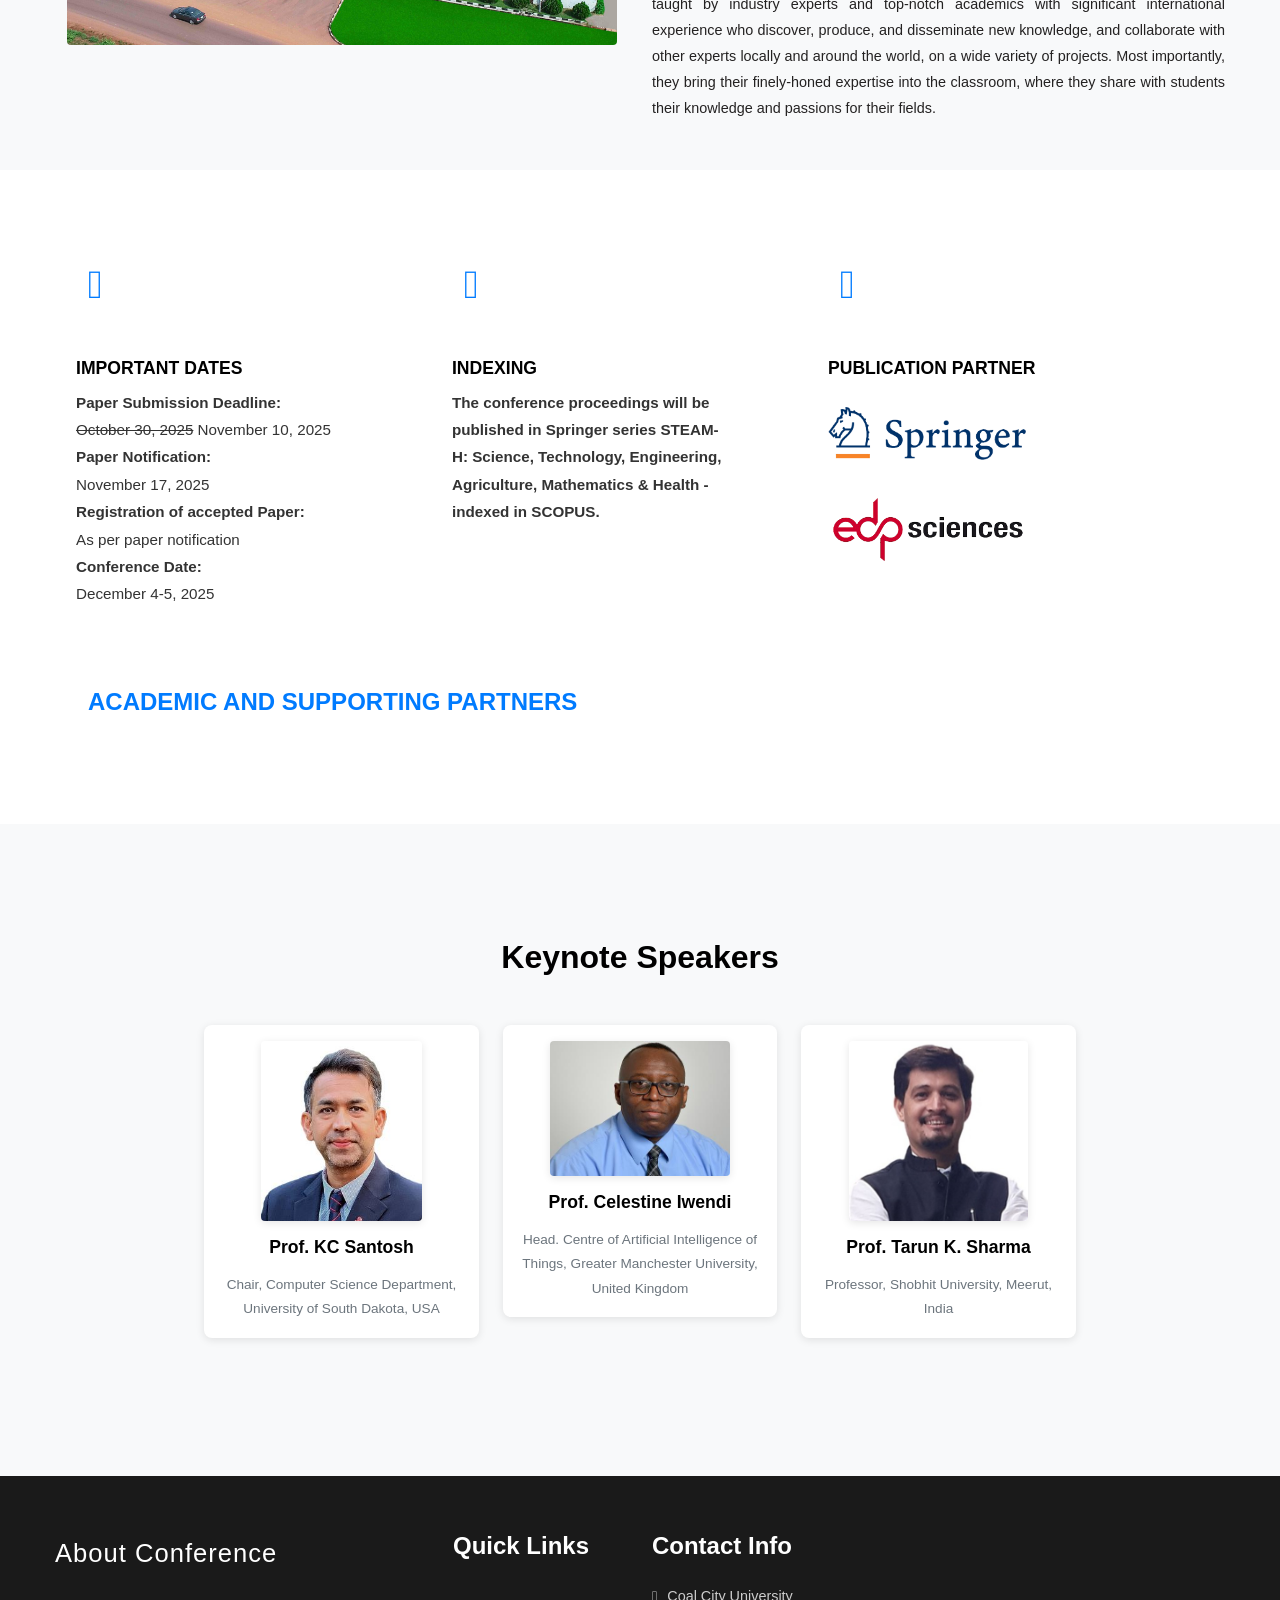
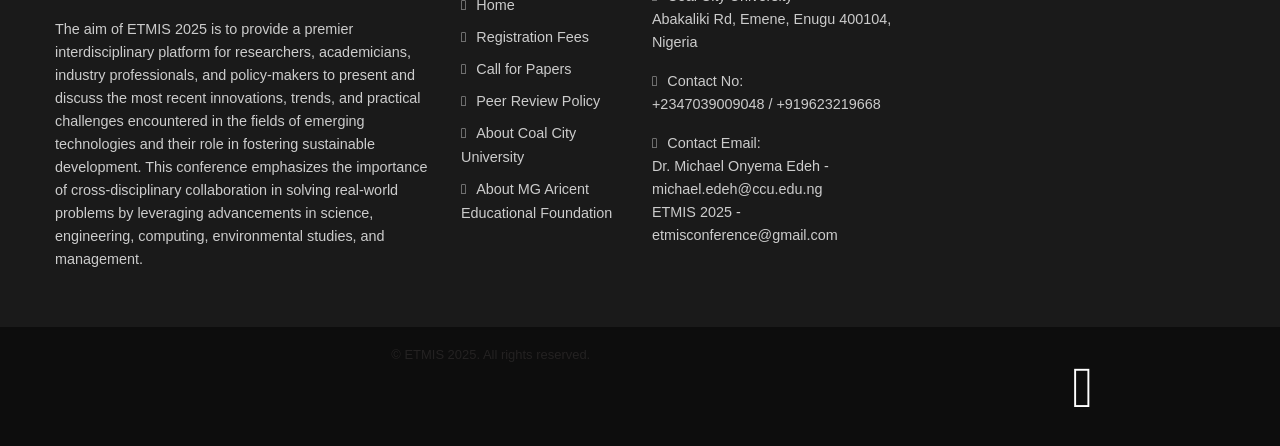
==== commit 107dc64e: "slide" ====
--- a/etmis-replica/index.html
+++ b/etmis-replica/index.html
@@ -177,20 +177,103 @@
                     transform: translateX(-100%);
                 }
             }
+
+            /* Carousel Background Styles */
+            .banner-hny-info {
+                position: relative !important;
+                background: none !important;
+                min-height: 500px;
+                display: flex;
+                align-items: center;
+                justify-content: center;
+            }
+
+            .banner-carousel-container {
+                position: absolute;
+                top: 0;
+                left: 0;
+                width: 100%;
+                height: 100%;
+                overflow: hidden;
+                z-index: 0;
+            }
+
+            .carousel-slide {
+                position: absolute;
+                width: 100%;
+                height: 100%;
+                background-size: cover;
+                background-position: center;
+                opacity: 0;
+                transition: opacity 1s ease-in-out;
+            }
+
+            .carousel-slide.active {
+                opacity: 1;
+            }
+
+            .carousel-overlay {
+                position: absolute;
+                top: 0;
+                left: 0;
+                right: 0;
+                bottom: 0;
+                background: rgba(0, 0, 0, 0.7);
+                z-index: 1;
+            }
+
+            .banner-content-wrapper {
+                position: relative;
+                z-index: 2;
+                width: 100%;
+            }
         </style>
 
         <!-- banner slider -->
         <div class="banner-hny-info text-center">
-            <h4 class="conference-title">Faculty of Allied Health and Applied Sciences (FAHAS),<br> Coal City University, Enugu, Nigeria</h4>
-            <h3>ETMIS 2025</h3>
-            <h4 class="conference-title">International Conference on Emerging Technologies for Multidisciplinary Innovation and Sustainability<br></h4>
-            <h4 class="conference-date">In-person and Online (Hybrid Mode)</h4>
-            <h4 class="conference-date">December 4-5, 2025</h4>
-            <h4 class="conference-date">Technically Supported by</h4>
-            <h4 class="conference-organizer">MG Aricent Educational Foundation</h4>
-            <a href="https://cmt3.research.microsoft.com/ETMIS2025" target="_blank" class="btn btn-primary rounded-pill shadow-sm px-3 py-1 fs-6 d-inline-block d-md-inline-block">Submit Paper</a>
+            <!-- Carousel Background Container -->
+            <div class="banner-carousel-container">
+                <div class="carousel-slide active" id="slide-0" style="background-image: url('images/ccuimg.jpg');"></div>
+                <div class="carousel-slide" id="slide-1" style="background-image: url('images/ccuimg2.jpg');"></div>
+                <div class="carousel-slide" id="slide-2" style="background-image: url('images/ccuimg3.webp');"></div>
+                <div class="carousel-overlay"></div>
+            </div>
+
+            <!-- Banner Content -->
+            <div class="banner-content-wrapper">
+                <h4 class="conference-title">Faculty of Allied Health and Applied Sciences (FAHAS),<br> Coal City University, Enugu, Nigeria</h4>
+                <h3>ETMIS 2025</h3>
+                <h4 class="conference-title">International Conference on Emerging Technologies for Multidisciplinary Innovation and Sustainability<br></h4>
+                <h4 class="conference-date">In-person and Online (Hybrid Mode)</h4>
+                <h4 class="conference-date">December 4-5, 2025</h4>
+                <h4 class="conference-date">Technically Supported by</h4>
+                <h4 class="conference-organizer">MG Aricent Educational Foundation</h4>
+                <a href="https://cmt3.research.microsoft.com/ETMIS2025" target="_blank" class="btn btn-primary rounded-pill shadow-sm px-3 py-1 fs-6 d-inline-block d-md-inline-block">Submit Paper</a>
+            </div>
         </div>
         <!-- //banner slider -->
+
+        <script>
+            // Infinite Carousel Functionality
+            (function() {
+                let currentSlide = 0;
+                const slides = document.querySelectorAll('.carousel-slide');
+                const totalSlides = slides.length;
+
+                function showSlide(n) {
+                    slides.forEach(slide => slide.classList.remove('active'));
+                    slides[n].classList.add('active');
+                }
+
+                function nextSlide() {
+                    currentSlide = (currentSlide + 1) % totalSlides;
+                    showSlide(currentSlide);
+                }
+
+                // Change slide every 5 seconds
+                setInterval(nextSlide, 5000);
+            })();
+        </script>
     </div>
     <!-- //banner -->
 
